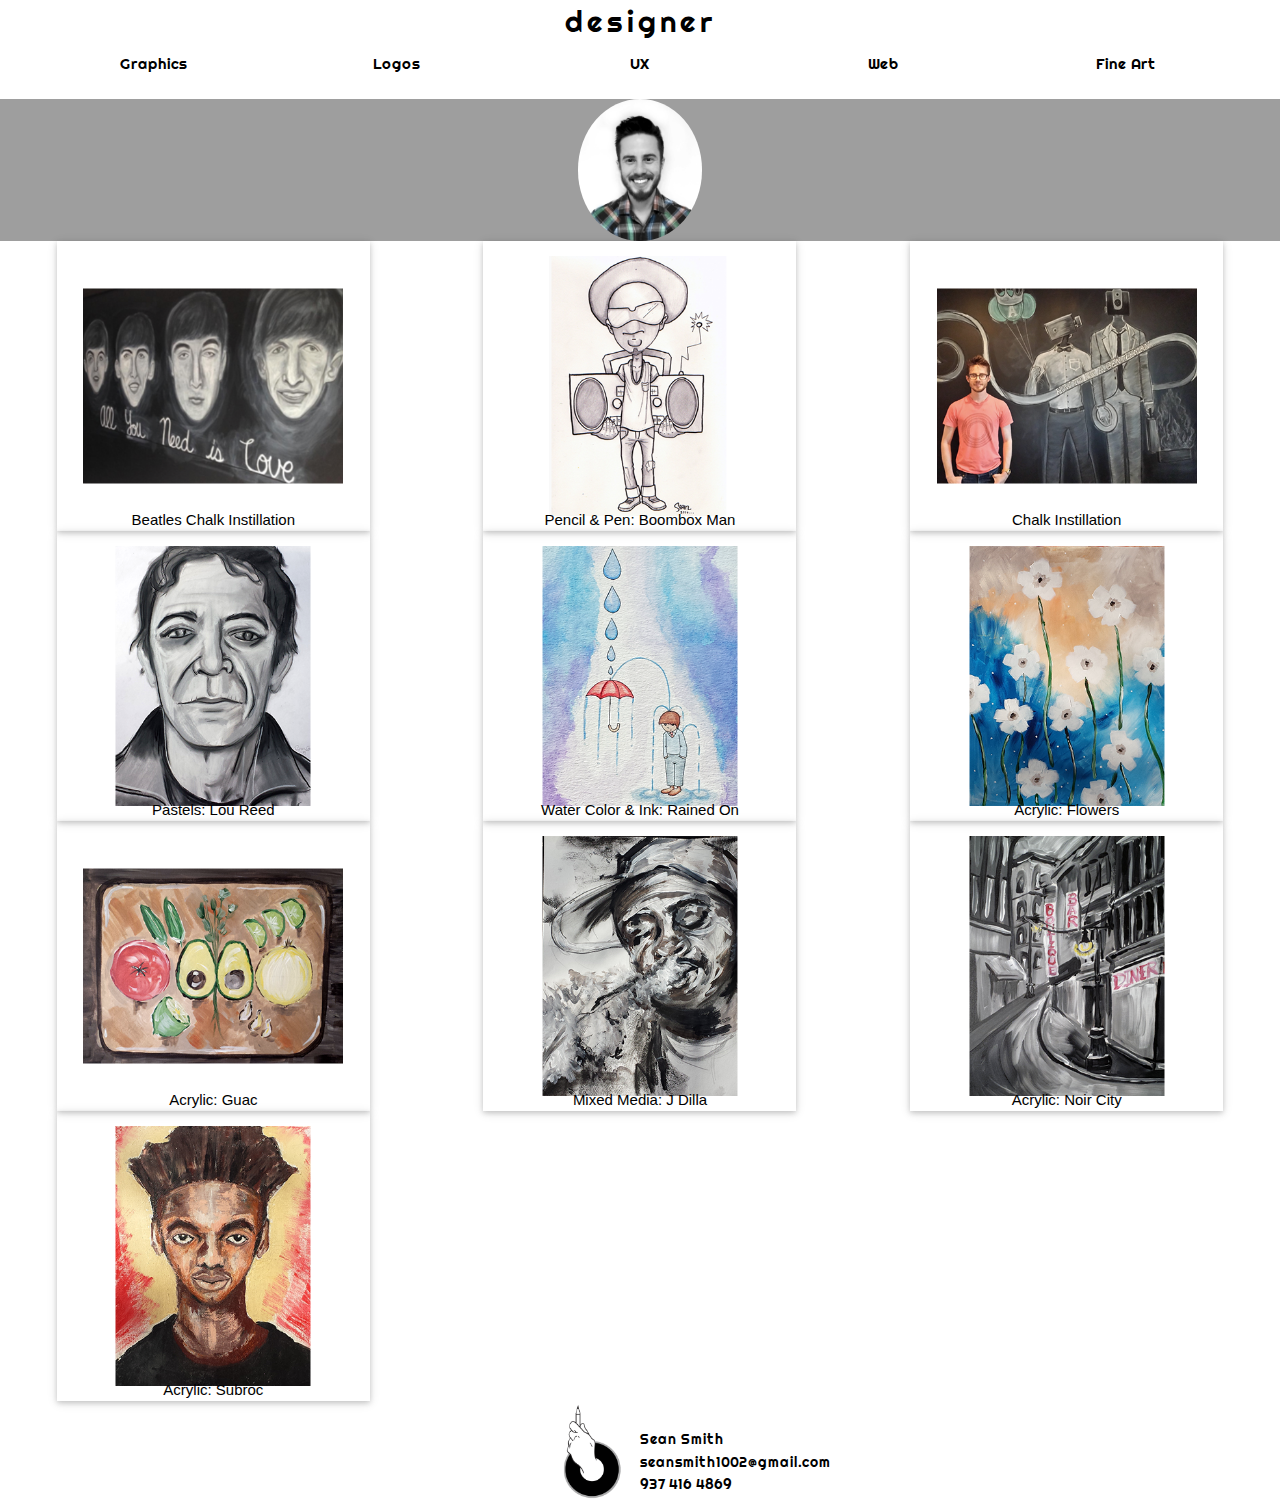
==== fineart.html @ d1c33a2a "initial commit" ====
<!DOCTYPE html>
<html>
<title>Sean Smith's Portfolio</title>
<meta name="viewport" content="width=device-width, initial-scale=1">
<link rel="stylesheet" href="https://www.w3schools.com/w3css/4/w3.css">
<link rel="stylesheet" href="seanSmithPortfolio.css">
<link rel="stylesheet" type="text/css" href="//fonts.googleapis.com/css?family=Righteous" />
<style type="text/css">
	
/*.card * {
	display: inline-block;
}*/


.description {

}

.descriptionContainer {
	text-align: center;
	min-width: 100%;
}

/* collapsed view */
@media only screen and (max-width: 600px) {
	
	.display-middle {

	}

	.display-bottommiddle {
		
	}

	img {
		width:100%;
	}

}

/*expanded view */
@media only screen and (min-width: 600px) {
	.seanCell {
	    min-height: 290px;
	    max-width: 313px;
	    margin: auto;
	}

	.cardImg {
		display: block;
		max-width:260px;
		max-height:260px;		
		width: auto;
		height: auto;
		margin:auto;
		
	}

	.card {		
		/*display: inline-block;*/
	}
	
	.display-middle {
     position: absolute; 
     top: 50%; 
     left: 50%; 
     transform: translate(-50%,-50%); 
    /*-ms-transform: translate(-50%,-50%);*/
	}

	.display-bottommiddle {
		     position: absolute; 
     left: 50%; 
     bottom: 0; 
    transform: translate(-50%,0%);
	}

}




</style>
<body>

	<div class="w3-container">
		<div class="w3-container w3-center w3-righteous ">
			  <a href="index.html" class="w3-righteous w3-wide w3-animate-right designerText">designer</a>
		</div>
		
			<div class="w3-container w3-animate-left">

					<div class="w3-bar w3-righteous w3-margin-bottom">
				 
					 <a href="graphics.html" style="width:20%" class="w3-bar-item w3-button w3-hide-small w3-hover-none ">Graphics</a>
					  <a href="logos.html" style="width:20%" class="w3-bar-item w3-button w3-hide-small w3-hover-none ">Logos</a>
					  <a href="ux.html" style="width:20%" class="w3-bar-item w3-button w3-hide-small w3-hover-none ">UX</a>
					  <a href="web.html" style="width:20%" class="w3-bar-item w3-button w3-hide-small w3-hover-none ">Web</a>
					  <a href="fineart.html" style="width:20%" class="w3-bar-item w3-button w3-hide-small w3-hover-none ">Fine Art</a>
					  <a href="javascript:void(0)" class="w3-bar-item w3-button w3-right w3-hide-large w3-hide-medium" onclick="myFunction()">&#9776;</a>
					</div>

					<div id="demo" class="w3-bar-block w3-righteous w3-hide w3-hide-large w3-hide-medium w3-margin-bottom">
					  <a href="graphics.html" class="w3-bar-item w3-button ">Graphics</a>
					  <a href="logos.html" class="w3-bar-item w3-button ">Logos</a>
					  <a href="ux.html"  class="w3-bar-item w3-button ">UX</a>
					  <a href="web.html" class="w3-bar-item w3-button ">Web</a>
					  <a href="fineart.html" class="w3-bar-item w3-button ">Fine Art</a>
					</div>
			</div>

			<script>
		function myFunction() {
		    var x = document.getElementById("demo");
		    if (x.className.indexOf("w3-show") == -1) {
		        x.className += " w3-show";
		    } else { 
		        x.className = x.className.replace(" w3-show", "");
		    }
		}
		</script>
	</div>

	<div class="w3-container w3-gray" style="height: 25% width: 100%;">
	  <img src="images/SeanSmith_selft_final.jpg" id="Selfie" class="w3-circle w3-image" style="width:10%; min-width: 60px;display:block; margin-left: auto; margin-right: auto;">
	</div>	


	<!-- Beatles Chalk Instillation-->
	<div class="w3-third">
	  	<div class="seanCell w3-mobile w3-card w3-display-container">
	  		<div class="card">
			    <img class="cardImg display-middle" src="portfolio_pieces/illustration/beatles_chalk.png", style="cursor:pointer"  onclick="onClick(this)" class="w3-hover-opacity">
			
				<div class="display-bottommiddle descriptionContainer">
					<span class="description">Beatles Chalk Instillation</span>
				</div>
			</div>
		</div>
	  </div>
	  

	<!-- Pencil &amp; Pen: Boombox Man-->
	<div class="w3-third">
	  	<div class="seanCell w3-mobile w3-card w3-display-container">
	  		<div class="card">
			    <img class="cardImg display-middle" src="portfolio_pieces/illustration/boombox_man.png", style="cursor:pointer"  onclick="onClick(this)" class="w3-hover-opacity">
			
				<div class="display-bottommiddle descriptionContainer">
					<span class="description">Pencil &amp; Pen: Boombox Man</span>
				</div>
			</div>
		</div>
	  </div>
	  

	<!-- Chalk Instillation-->
	<div class="w3-third">
	  	<div class="seanCell w3-mobile w3-card w3-display-container">
	  		<div class="card">
			    <img class="cardImg display-middle" src="portfolio_pieces/illustration/chalk_illustration.png", style="cursor:pointer"  onclick="onClick(this)" class="w3-hover-opacity">
			
				<div class="display-bottommiddle descriptionContainer">
					<span class="description">Chalk Instillation</span>
				</div>
			</div>
		</div>
	  </div>
	  

	<!-- Pastels: Lou Reed-->
	<div class="w3-third">
	  	<div class="seanCell w3-mobile w3-card w3-display-container">
	  		<div class="card">
			    <img class="cardImg display-middle" src="portfolio_pieces/illustration/lou_reed.png", style="cursor:pointer"  onclick="onClick(this)" class="w3-hover-opacity">
			
				<div class="display-bottommiddle descriptionContainer">
					<span class="description">Pastels: Lou Reed</span>
				</div>
			</div>
		</div>
	  </div>
	  

	<!-- Water Color &amp; Ink: Rained On-->
	<div class="w3-third">
	  	<div class="seanCell w3-mobile w3-card w3-display-container">
	  		<div class="card">
			    <img class="cardImg display-middle" src="portfolio_pieces/illustration/rained_on.png", style="cursor:pointer"  onclick="onClick(this)" class="w3-hover-opacity">
			
				<div class="display-bottommiddle descriptionContainer">
					<span class="description">Water Color &amp; Ink: Rained On</span>
				</div>
			</div>
		</div>
	  </div>

	  <!-- Acrylic: Flowers-->
	<div class="w3-third">
	  	<div class="seanCell w3-mobile w3-card w3-display-container">
	  		<div class="card">
			    <img class="cardImg display-middle" src="portfolio_pieces/paintings/flowers.png", style="cursor:pointer"  onclick="onClick(this)" class="w3-hover-opacity">
			
				<div class="display-bottommiddle descriptionContainer">
					<span class="description">Acrylic: Flowers</span>
				</div>
			</div>
		</div>
	  </div>
	  

	<!-- Acrylic: Guac-->
	<div class="w3-third">
	  	<div class="seanCell w3-mobile w3-card w3-display-container">
	  		<div class="card">
			    <img class="cardImg display-middle" src="portfolio_pieces/paintings/guac.png", style="cursor:pointer"  onclick="onClick(this)" class="w3-hover-opacity">
			
				<div class="display-bottommiddle descriptionContainer">
					<span class="description">Acrylic: Guac</span>
				</div>
			</div>
		</div>
	  </div>
	  

	<!-- Mixed Media: J Dilla-->
	<div class="w3-third">
	  	<div class="seanCell w3-mobile w3-card w3-display-container">
	  		<div class="card">
			    <img class="cardImg display-middle" src="portfolio_pieces/paintings/jdilla.png", style="cursor:pointer"  onclick="onClick(this)" class="w3-hover-opacity">
			
				<div class="display-bottommiddle descriptionContainer">
					<span class="description">Mixed Media: J Dilla</span>
				</div>
			</div>
		</div>
	  </div>
	  

	<!-- Acrylic: Noir City-->
	<div class="w3-third">
	  	<div class="seanCell w3-mobile w3-card w3-display-container">
	  		<div class="card">
			    <img class="cardImg display-middle" src="portfolio_pieces/paintings/noir_city.png", style="cursor:pointer"  onclick="onClick(this)" class="w3-hover-opacity">
			
				<div class="display-bottommiddle descriptionContainer">
					<span class="description">Acrylic: Noir City</span>
				</div>
			</div>
		</div>
	  </div>
	  

	<!-- Acrylic: Subroc-->
	<div class="w3-third">
	  	<div class="seanCell w3-mobile w3-card w3-display-container">
	  		<div class="card">
			    <img class="cardImg display-middle" src="portfolio_pieces/paintings/subroc.png", style="cursor:pointer"  onclick="onClick(this)" class="w3-hover-opacity">
			
				<div class="display-bottommiddle descriptionContainer">
					<span class="description">Acrylic: Subroc</span>
				</div>
			</div>
		</div>
	  </div>

	<div id="footer">
				<div id="handContainer">	
					<img src="layout_graphics/handicon.png" id="handicon" class="">	
				</div>	


				<div id="footertextdiv" style="line-height: 1.6;" class="">
						<p style="line-height: .6;"> Sean Smith</p>
					    <p style="line-height: .6;">seansmith1002@gmail.com</p>
					    <p style="line-height: .6;">937 416 4869</p>
				</div>	
		</div>	

	<div id="modal01" class="w3-modal" onclick="this.style.display='none'">
	  <span class="w3-button w3-hover-red w3-xlarge w3-display-topright">&times;</span>
	  <div class="w3-modal-content w3-animate-zoom">
	    <img id="img01" style="width:100%">
	  </div>
	</div>

	<script>
	function onClick(element) {
	  document.getElementById("img01").src = element.src;
	  document.getElementById("modal01").style.display = "block";
	}
	</script>

</body>
</html>
---- seanSmithPortfolio.css ----
/*Font styles*/



.w3-righteous {
    font-family: "Righteous", serif;
}

.designerText{
	font-size: 22pt;
	text-decoration: none;
}

.designerText:hover {
	color:grey;
}

h1 {
	font-family: Righteous;
	font-size: 23px;
	font-style: normal;
	font-variant: normal;
	font-weight: 500;
	line-height: 23px;
}
h3 {
	font-family: Righteous;
	font-size: 17px;
	font-style: normal;
	font-variant: normal;
	font-weight: 500;
	line-height: 23px;
}
p {
	font-family: Righteous;
	font-size: 14px;
	font-style: normal;
	font-variant: normal;
	font-weight: 400;
	line-height: 23px;
}

a:hover {
    border-bottom: 5px;
  display: inline-block;
  /*line-height: 1;*/
  text-decoration: underline;
    
}

/*Body{
	
    background-image: url('images/myHead.png');
    background-repeat: no-repeat;
    background-position: center;
    background-attachment: fixed;
    width: 100%;
}
*/
#resumebutton{
	width: 100%;
	height: 100px;
	/*background-color: blue;*/
}


#footer{
	width: 100%;
	min-height: 100px;
	margin-top: 10%;
	clear: both;
   bottom:0;
}

.center{
	/*margin: auto;*/
	display: block;
    margin-left: auto;
    margin-right: auto;
    padding-top: 10px;
}

span.center{
	text-align: center;
	color: blue;

}

#footertextdiv{
	width: 50%;
	min-width: 100px;
	/*background-color: green;*/
	height: 100px;
	float: left;
	padding-top: 20px;


}

#handContainer{
	width: 50%;
	max-width: 50%;
	min-width: 50%;
	/*background-color: grey;*/
	height: 100px;
	float: left;
	

}

#handicon{
	max-height: 100px;
	/*min-height: 100px*/
	max-width: inherit;
	float: right;
	padding: 2px;

}

#myHead {
	margin-top:5%;
	z-index: -1;
	position: absolute;
	 /*animation-duration: 5s;*/
	/*position: relative;*/
    /*-webkit-animation: mymove 5s infinite; 
    animation: mymove 5s infinite;*/
	}

#seanFont{
	z-index: 1;
	margin-top: 5%;
	
}	

#Selfie {
	background-image: url("images/SeanSmithTest.jpg");
	min-height: 50%;
	
}



.footerText{
	line-height: 1.6;
	font-size:xx-small;
	color: blue;
}



.w3-animate-top{
	position:relative; 
	animation:animatetop .75s;
}
	
@keyframes animatetop{
	from{top:0px;opacity:0;} 
	/*to{top:-300;opacity:1;}*/
}


.w3-animate-bottom{
    position:relative;
    animation:animatebottom 1.0s;
}
@keyframes animatebottom{
    from{top: 100%; opacity:0;}
     /*to{ top: 0px; opacity:1;}*/
}



.sean-animate-grow {
	animation: grow 2.0s;
}

.sean-animate-shrink {
	animation: shrink 2.0s;
}

@keyframes grow {
	from{width: 0%; opacity: 0; height:0%; display: block;}	
}

@keyframes shrink {
	to{width: 0%; opacity: 0; height:0%; display: none;}
}
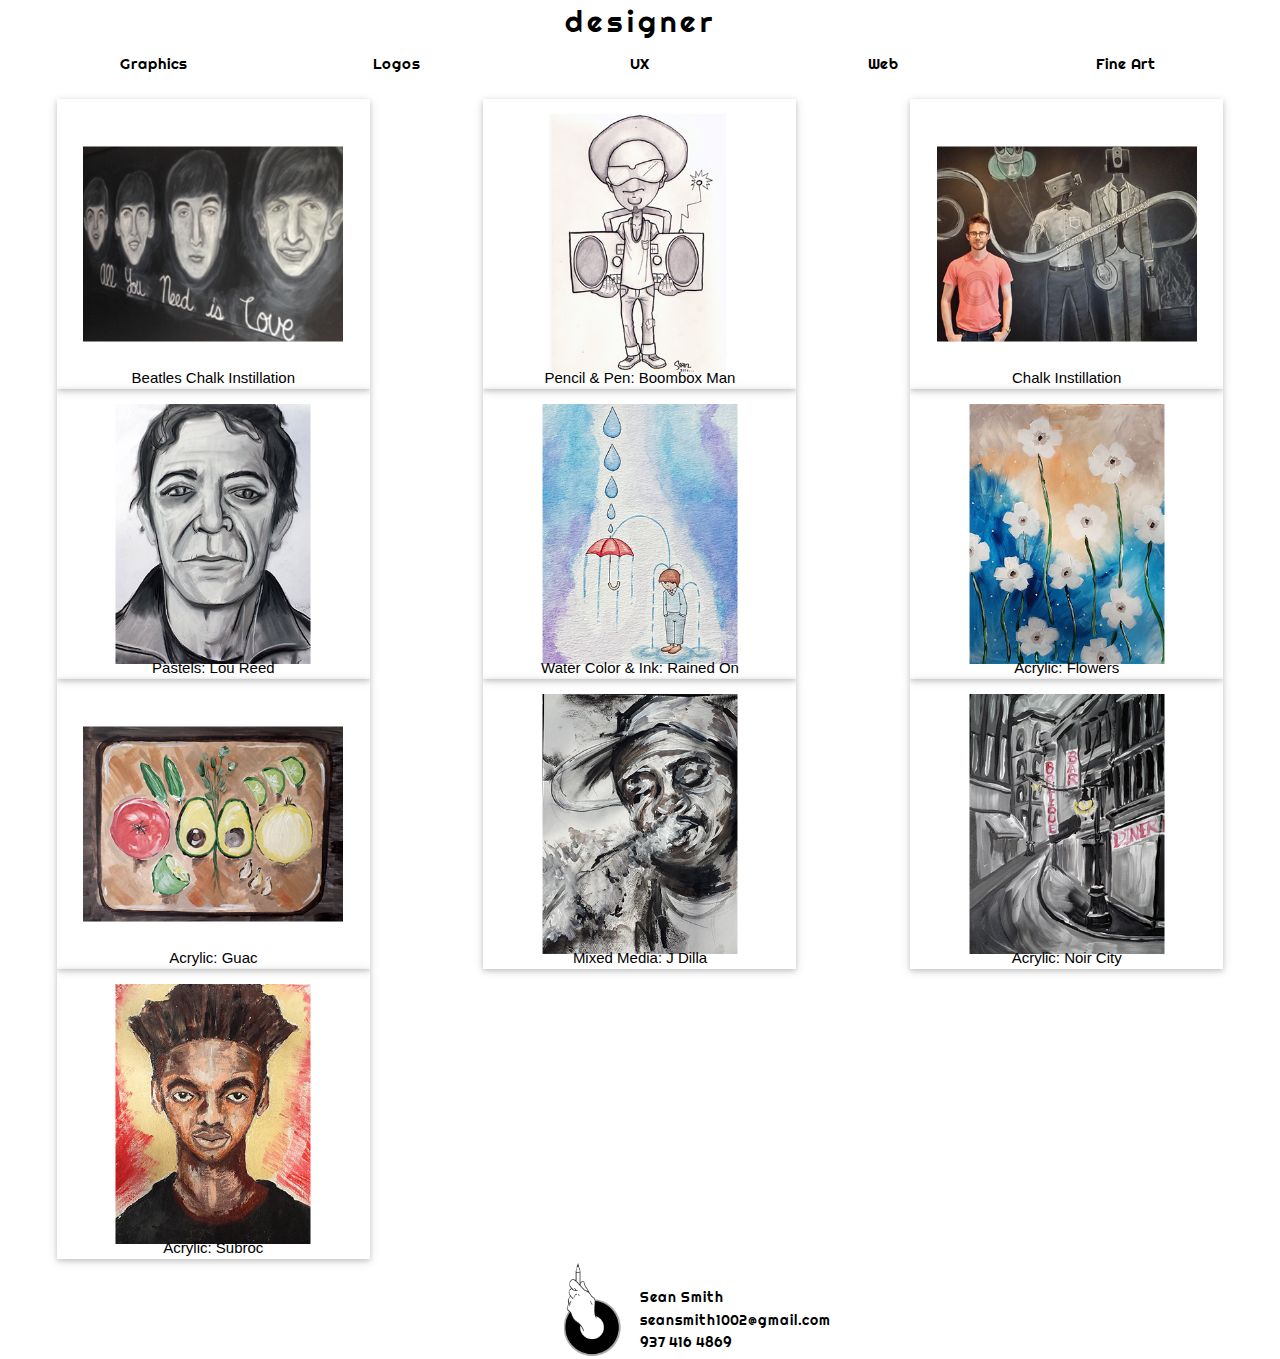
==== commit 50bdbe76: "Update fineart.html" ====
--- a/fineart.html
+++ b/fineart.html
@@ -121,9 +121,9 @@
 		</script>
 	</div>
 
-	<div class="w3-container w3-gray" style="height: 25% width: 100%;">
+<!-- 	<div class="w3-container w3-gray" style="height: 25% width: 100%;">
 	  <img src="images/SeanSmith_selft_final.jpg" id="Selfie" class="w3-circle w3-image" style="width:10%; min-width: 60px;display:block; margin-left: auto; margin-right: auto;">
-	</div>	
+	</div>	 -->
 
 
 	<!-- Beatles Chalk Instillation-->
@@ -292,4 +292,4 @@
 	</script>
 
 </body>
-</html>+</html>
